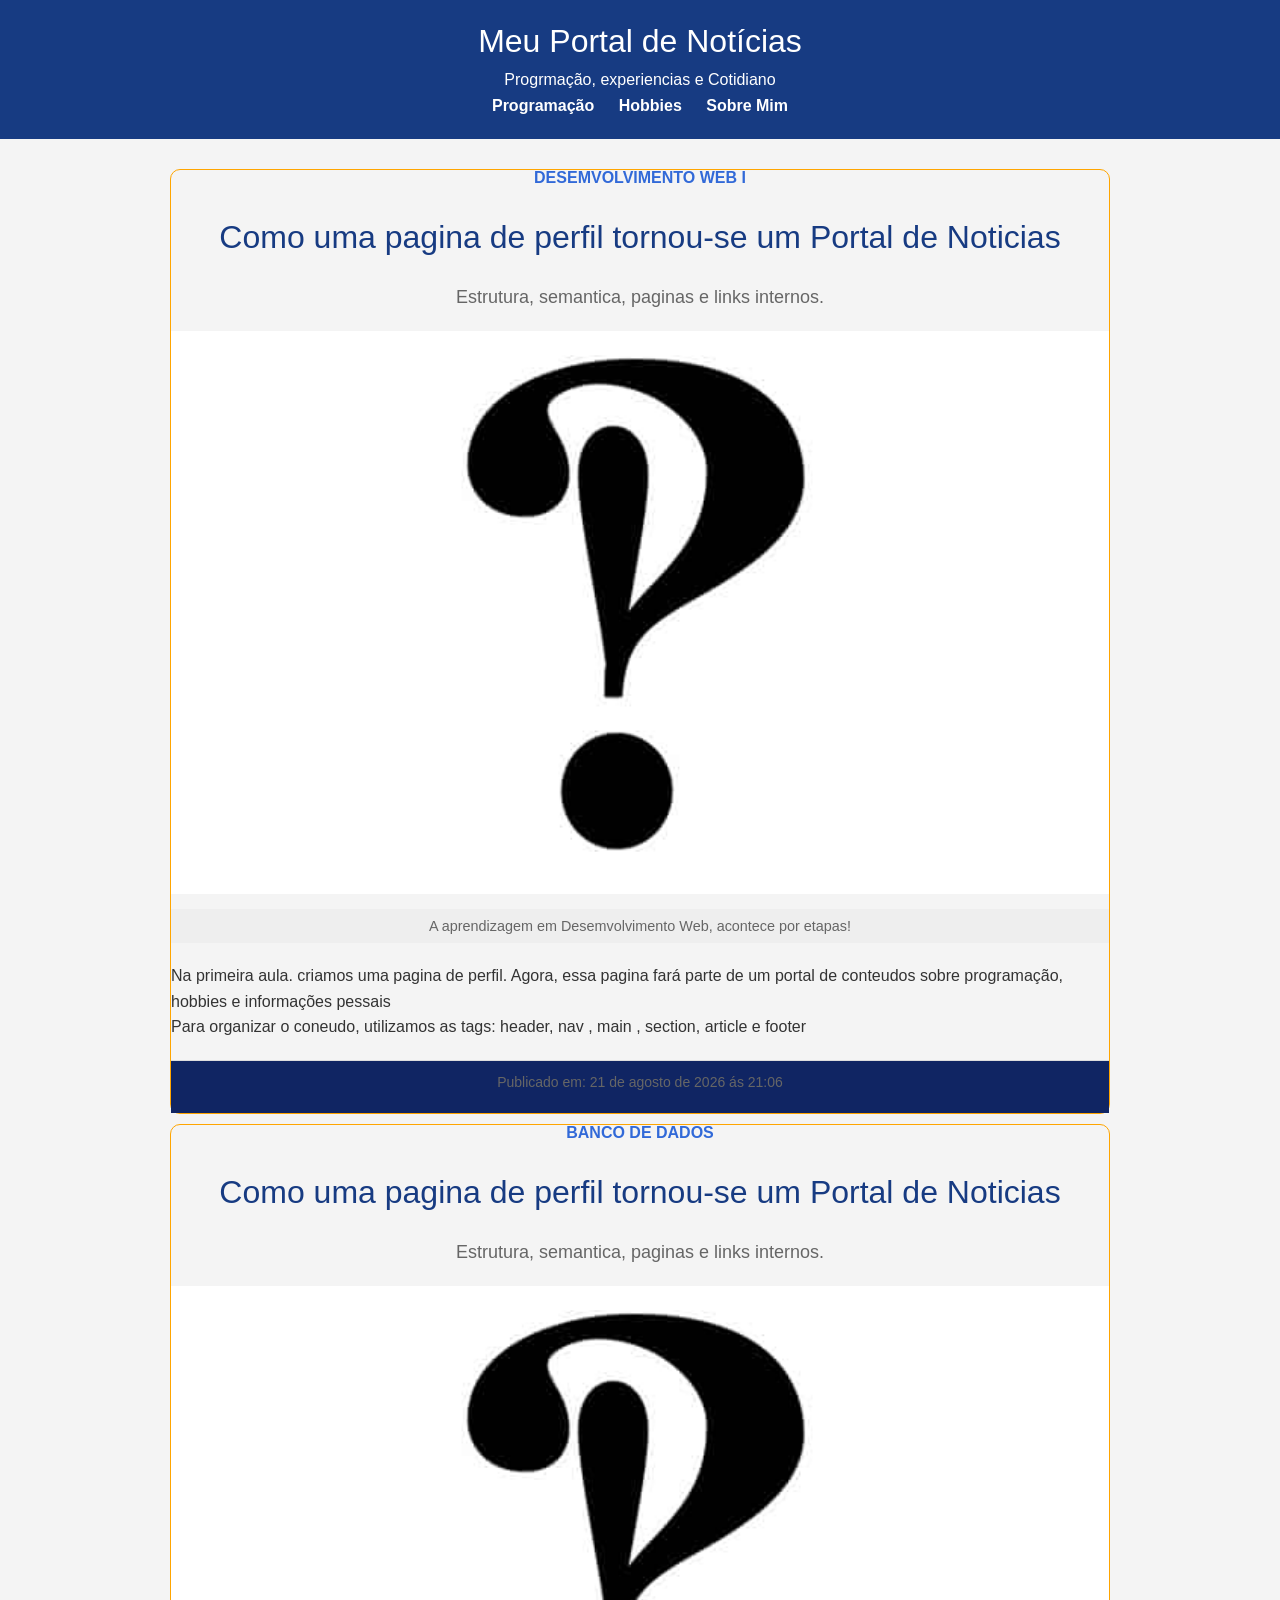
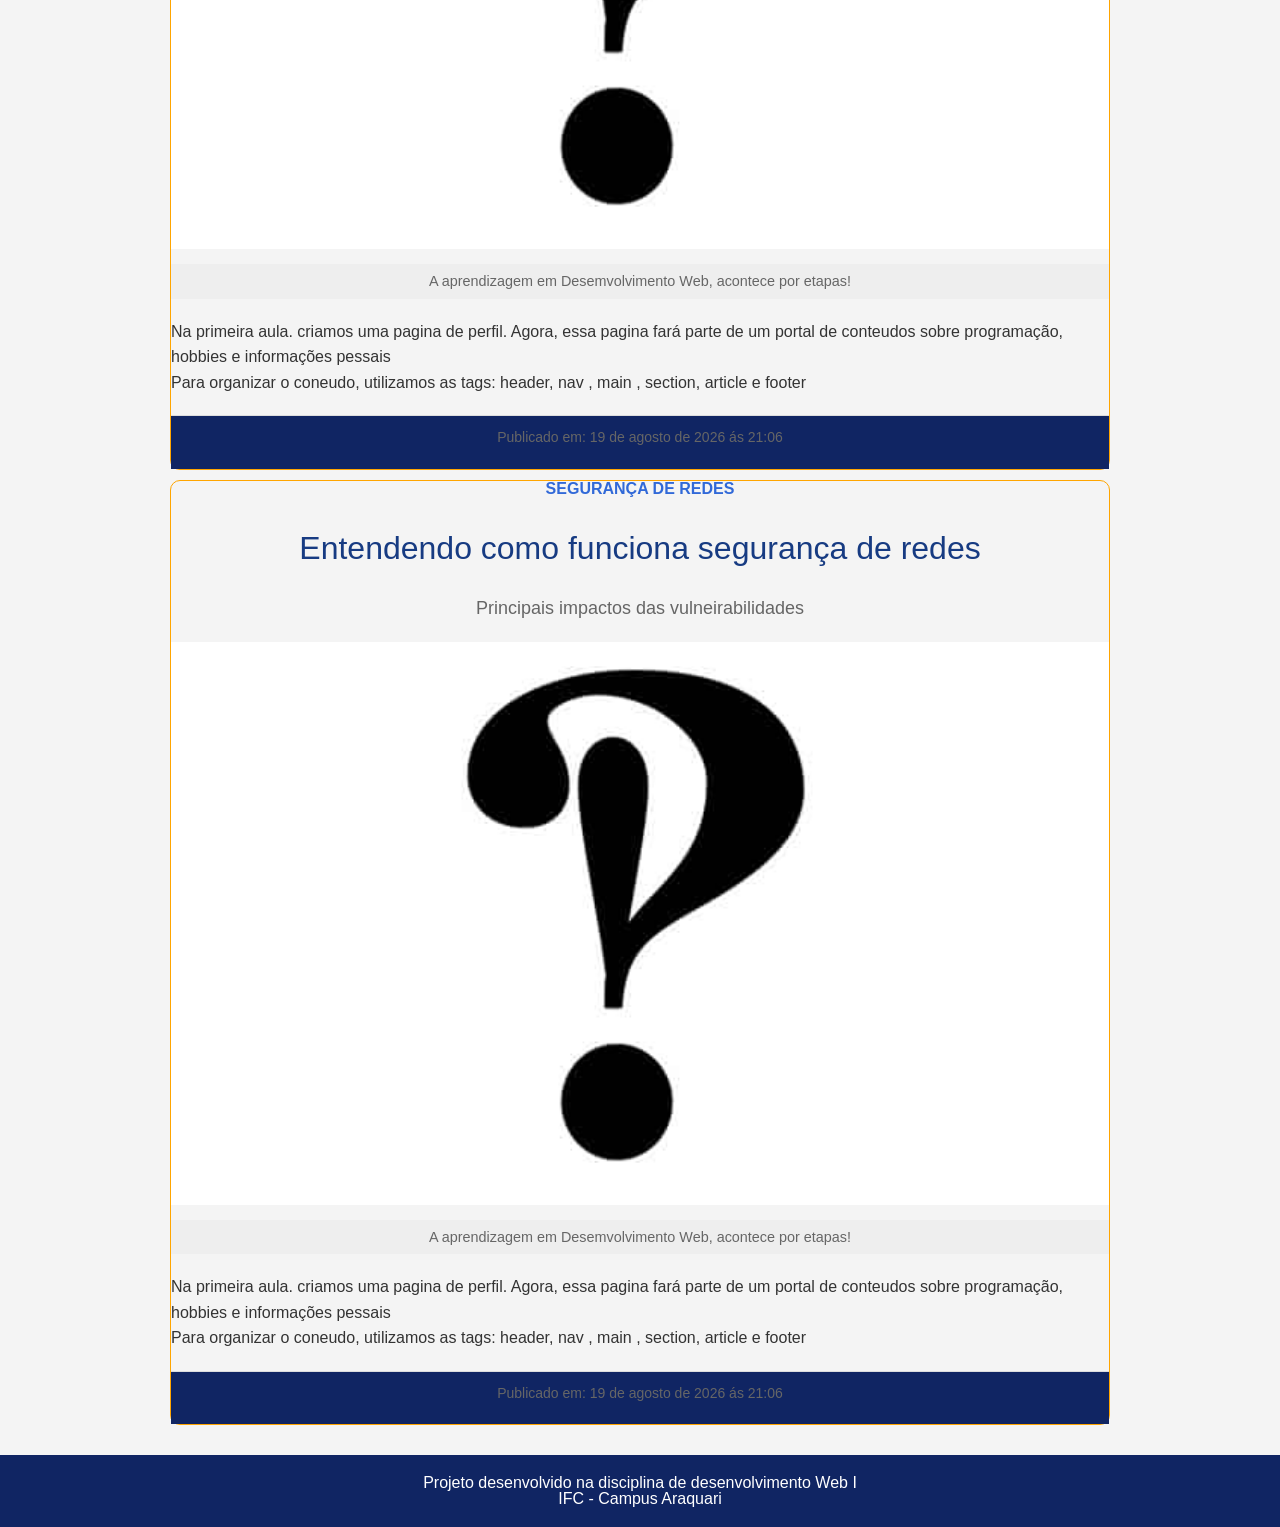
==== index.html @ 73f3cb75 "feat: teste de pagina" ====
<!doctype html>
<html lang="pt-BR">
  <head>
    <meta charset="UTF-8" />
    <meta name="viewport" content="width=device-width, initial-scale=1.0" />
    <title>Potal de Notícias</title>
    <link rel="stylesheet" href="./css/reset.css" />
    <link rel="stylesheet" href="./css/global.css" />
    <link rel="stylesheet" href="./css/style.css" />
  </head>

  <body>
    <header>
      <h1>Meu Portal de Notícias</h1>
      <p>Progrmação, experiencias e Cotidiano</p>

      <nav>
        <ul>
          <ul>
            <li><a href="index.html">Programação</a></li>
            <li><a href="hobbies.html">Hobbies</a></li>
            <li><a href="perfil.html">Sobre Mim</a></li>
          </ul>
        </ul>
      </nav>
    </header>
    <! -- Conteúdo da section hero -- >
    <main>
      <section>
        <header>
          <p class="categoria">Desemvolvimento Web I</p>
          <h3>Como uma pagina de perfil tornou-se um Portal de Noticias</h3>
          <p class="subtitulo">Estrutura, semantica, paginas e links internos.</p>
        </header>

        <article>
        <figure class="imagem-publicacao">
          <img src="./img/interrobang.jpg" alt="interrobang" />
          <figcaption>
            A aprendizagem em Desemvolvimento Web, acontece por etapas!
          </figcaption>
        </figure>
        <p>Na primeira aula. criamos uma pagina de perfil. Agora, essa pagina fará parte de um 
            portal de conteudos sobre programação, hobbies e informações pessais</p>

        <p>

            Para organizar o coneudo, utilizamos as tags:
            <strong> header</header>, <strong> nav </strong>,
            <strong> main </strong>, <strong> section</strong>,
            <strong> article</strong> e <strong> footer</strong>
        </p>

                <footer>
            <p>Publicado em:
                <time datetime="2026-08-21T21:06">
                    21 de agosto de 2026 ás 21:06
                </time>
            </p>
            </p>
        </footer>
        </article>



      </section>

        <section>
        <header>
          <p class="categoria">Banco de Dados</p>
          <h3>Como uma pagina de perfil tornou-se um Portal de Noticias</h3>
          <p class="subtitulo">Estrutura, semantica, paginas e links internos.</p>
        </header>

        <article>
        <figure class="imagem-publicacao">
          <img src="./img/interrobang.jpg" alt="interrobang" />
          <figcaption>
            A aprendizagem em Desemvolvimento Web, acontece por etapas!
          </figcaption>
        </figure>
        <p>Na primeira aula. criamos uma pagina de perfil. Agora, essa pagina fará parte de um 
            portal de conteudos sobre programação, hobbies e informações pessais</p>

        <p>

            Para organizar o coneudo, utilizamos as tags:
            <strong> header</header>, <strong> nav </strong>,
            <strong> main </strong>, <strong> section</strong>,
            <strong> article</strong> e <strong> footer</strong>
        </p>

                <footer>
            <p>Publicado em:
                <time datetime="2026-08-19T21:06">
                    19 de agosto de 2026 ás 21:06
                </time>
            </p>
            </p>
        </footer>
        </article>



      </section>

     <section>
        <header>
          <p class="categoria">Segurança de Redes</p>
          <h3>Entendendo como funciona segurança de redes</h3>
          <p class="subtitulo">Principais impactos das vulneirabilidades</p>
        </header>

        <article>
        <figure class="imagem-publicacao">
          <img src="./img/interrobang.jpg" alt="interrobang" />
          <figcaption>
            A aprendizagem em Desemvolvimento Web, acontece por etapas!
          </figcaption>
        </figure>
        <p>Na primeira aula. criamos uma pagina de perfil. Agora, essa pagina fará parte de um 
            portal de conteudos sobre programação, hobbies e informações pessais</p>

        <p>

            Para organizar o coneudo, utilizamos as tags:
            <strong> header</header>, <strong> nav </strong>,
            <strong> main </strong>, <strong> section</strong>,
            <strong> article</strong> e <strong> footer</strong>
        </p>

                <footer>
            <p>Publicado em:
                <time datetime="2026-08-19T21:06">
                    19 de agosto de 2026 ás 21:06
                </time>
            </p>
            </p>
        </footer>
        </article>



      </section>

    </main>
    <!-- Fechando minha section hero -->

    <footer>
        <p>Projeto desenvolvido na disciplina de desenvolvimento Web I</p>
        <p>IFC - Campus Araquari</p>
    </footer>
  </body>
</html>
---- css/global.css ----
body {
  margin: 0;
  background-color: #f4f4f4;
  color: #333;
  font-family: Arial, Helvetica, sans-serif;
}

body > header {
  background-color: #173b82;
  color: #fff;
  text-align: center;
  padding: 25px;
}

body > header > h1 {
  font-size: 2em;
  margin-bottom: 5px;
}

body > header > p {
  padding: 10px;
}

/* Criando Estilos para o meu menu */
nav > ul {
  padding: 0;
  list-style: none;
}

nav li {
  display: inline;
  margin: 10px;
}

nav a {
  color: #fff;
  text-decoration: none;
  font-weight: bold;
}

nav a:hover {
  text-decoration: underline;
  color: yellow;
}

body footer {
  background-color: #102563;
  color: #fff;
  padding: 20px;
  text-align: center;
}
---- css/style.css ----
main {
  max-width: 960px;
  margin: 30px auto;
  padding: 0 20px;
}

section > header {
  margin-bottom: 25px;
  text-align: center;
}

section > header h3 {
  color: #173b82;
  margin-top: 35px;
  margin-bottom: 35px;
  font-size: 32px;
}

main section {
  border: 1px solid orange;
  border-radius: 10px;
  margin: 10px;
}

/* css para minha figura */

.imagem-publicacao {
  margin: 20px 0;
}

.imagem-publicacao img {
  display: block;
  width: 100%;
  height: auto;
}

.imagem-publicacao figcaption {
  background-color: #eee;
  color: #666;
  font-size: 0.9em;
  padding: 10px;
  text-align: center;
}

article img {
  width: 100%;
  margin: 15px 0;
}
article p {
  line-height: 1.6;
}

.categoria {
  color: #3169d8;
  font-weight: bold;
  text-transform: uppercase;
}

.subtitulo {
  color: #666;
  font-size: 18px;
}

article footer {
  border-top: 1px solid #ddd;
  color: #666;
  font-size: 14px;
  margin-top: 20px;
  padding-top: 10px;
}
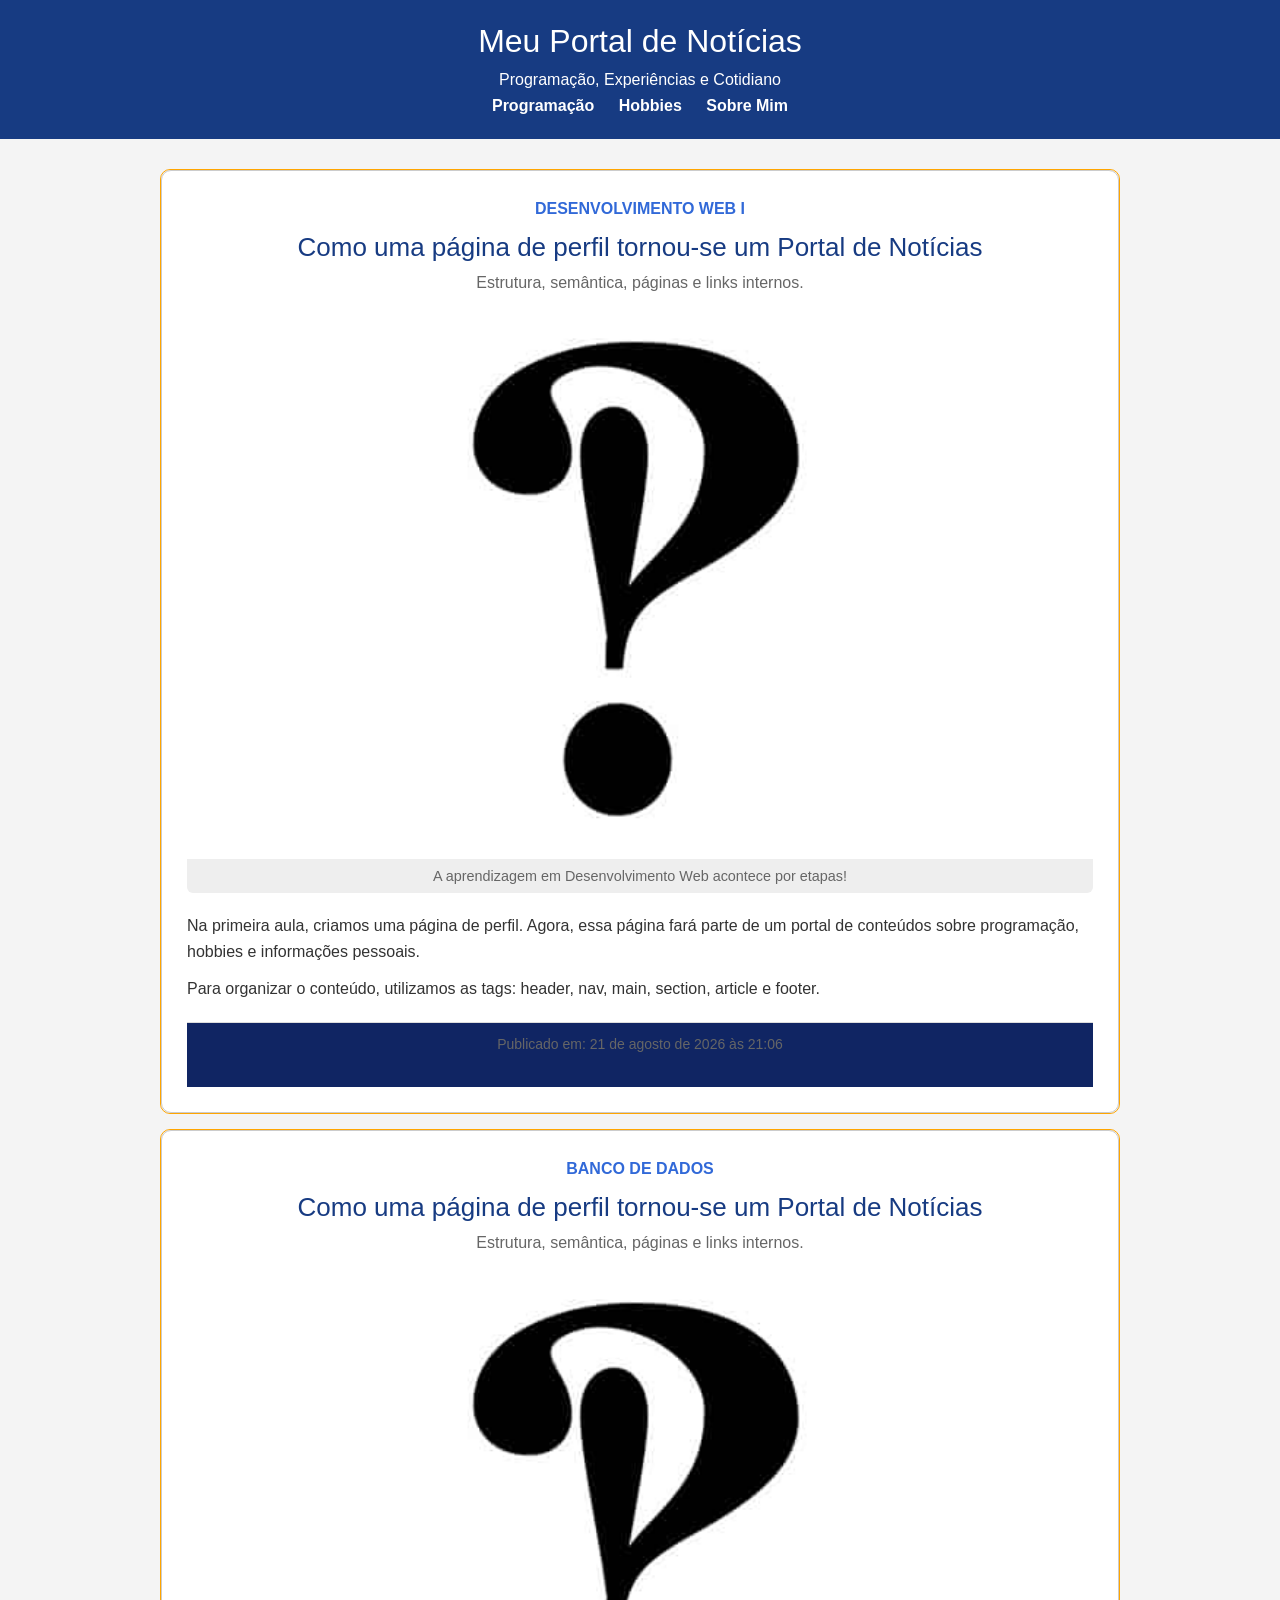
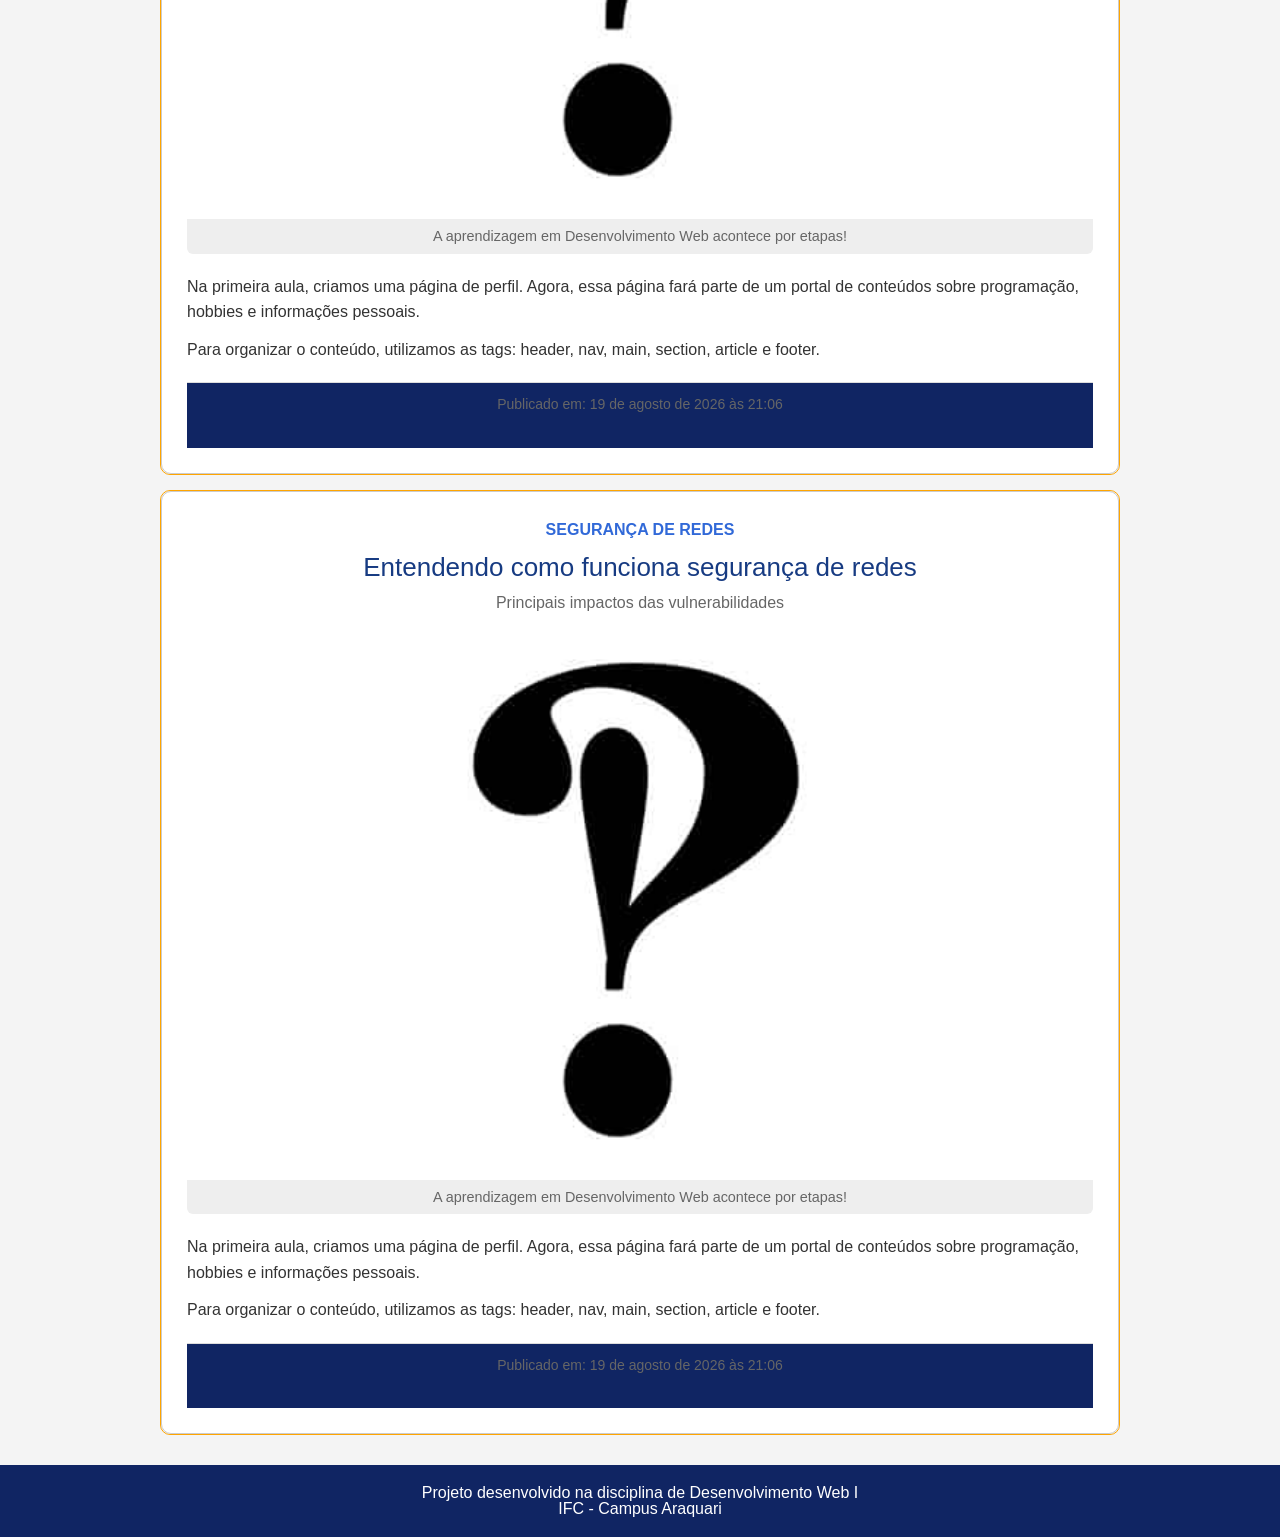
==== commit a067f52d: "Perfil com HTML semantico e Flexbox" ====
--- a/index.html
+++ b/index.html
@@ -3,7 +3,7 @@
   <head>
     <meta charset="UTF-8" />
     <meta name="viewport" content="width=device-width, initial-scale=1.0" />
-    <title>Potal de Notícias</title>
+    <title>Portal de Notícias</title>
     <link rel="stylesheet" href="./css/reset.css" />
     <link rel="stylesheet" href="./css/global.css" />
     <link rel="stylesheet" href="./css/style.css" />
@@ -12,143 +12,143 @@
   <body>
     <header>
       <h1>Meu Portal de Notícias</h1>
-      <p>Progrmação, experiencias e Cotidiano</p>
+      <p>Programação, Experiências e Cotidiano</p>
 
       <nav>
         <ul>
-          <ul>
-            <li><a href="index.html">Programação</a></li>
-            <li><a href="hobbies.html">Hobbies</a></li>
-            <li><a href="perfil.html">Sobre Mim</a></li>
-          </ul>
+          <li><a href="index.html">Programação</a></li>
+          <li><a href="hobbies.html">Hobbies</a></li>
+          <li><a href="perfil.html">Sobre Mim</a></li>
         </ul>
       </nav>
     </header>
-    <! -- Conteúdo da section hero -- >
+
+    <!-- Conteúdo principal -->
     <main>
       <section>
-        <header>
-          <p class="categoria">Desemvolvimento Web I</p>
-          <h3>Como uma pagina de perfil tornou-se um Portal de Noticias</h3>
-          <p class="subtitulo">Estrutura, semantica, paginas e links internos.</p>
-        </header>
+        <article>
+          <header>
+            <p class="categoria">Desenvolvimento Web I</p>
+            <h3>Como uma página de perfil tornou-se um Portal de Notícias</h3>
+            <p class="subtitulo">
+              Estrutura, semântica, páginas e links internos.
+            </p>
+          </header>
 
-        <article>
-        <figure class="imagem-publicacao">
-          <img src="./img/interrobang.jpg" alt="interrobang" />
-          <figcaption>
-            A aprendizagem em Desemvolvimento Web, acontece por etapas!
-          </figcaption>
-        </figure>
-        <p>Na primeira aula. criamos uma pagina de perfil. Agora, essa pagina fará parte de um 
-            portal de conteudos sobre programação, hobbies e informações pessais</p>
+          <figure class="imagem-publicacao">
+            <img src="./img/interrobang.jpg" alt="interrobang" />
+            <figcaption>
+              A aprendizagem em Desenvolvimento Web acontece por etapas!
+            </figcaption>
+          </figure>
 
-        <p>
+          <p>
+            Na primeira aula, criamos uma página de perfil. Agora, essa página
+            fará parte de um portal de conteúdos sobre programação, hobbies e
+            informações pessoais.
+          </p>
 
-            Para organizar o coneudo, utilizamos as tags:
-            <strong> header</header>, <strong> nav </strong>,
-            <strong> main </strong>, <strong> section</strong>,
-            <strong> article</strong> e <strong> footer</strong>
-        </p>
+          <p>
+            Para organizar o conteúdo, utilizamos as tags:
+            <strong>header</strong>, <strong>nav</strong>,
+            <strong>main</strong>, <strong>section</strong>,
+            <strong>article</strong> e <strong>footer</strong>.
+          </p>
 
-                <footer>
-            <p>Publicado em:
-                <time datetime="2026-08-21T21:06">
-                    21 de agosto de 2026 ás 21:06
-                </time>
+          <footer>
+            <p>
+              Publicado em:
+              <time datetime="2026-08-21T21:06"
+                >21 de agosto de 2026 às 21:06</time>
             </p>
-            </p>
-        </footer>
+          </footer>
         </article>
-
-
-
       </section>
 
-        <section>
-        <header>
-          <p class="categoria">Banco de Dados</p>
-          <h3>Como uma pagina de perfil tornou-se um Portal de Noticias</h3>
-          <p class="subtitulo">Estrutura, semantica, paginas e links internos.</p>
-        </header>
+      <section>
+        <article>
+          <header>
+            <p class="categoria">Banco de Dados</p>
+            <h3>Como uma página de perfil tornou-se um Portal de Notícias</h3>
+            <p class="subtitulo">
+              Estrutura, semântica, páginas e links internos.
+            </p>
+          </header>
 
-        <article>
-        <figure class="imagem-publicacao">
-          <img src="./img/interrobang.jpg" alt="interrobang" />
-          <figcaption>
-            A aprendizagem em Desemvolvimento Web, acontece por etapas!
-          </figcaption>
-        </figure>
-        <p>Na primeira aula. criamos uma pagina de perfil. Agora, essa pagina fará parte de um 
-            portal de conteudos sobre programação, hobbies e informações pessais</p>
+          <figure class="imagem-publicacao">
+            <img src="./img/interrobang.jpg" alt="interrobang" />
+            <figcaption>
+              A aprendizagem em Desenvolvimento Web acontece por etapas!
+            </figcaption>
+          </figure>
 
-        <p>
+          <p>
+            Na primeira aula, criamos uma página de perfil. Agora, essa página
+            fará parte de um portal de conteúdos sobre programação, hobbies e
+            informações pessoais.
+          </p>
 
-            Para organizar o coneudo, utilizamos as tags:
-            <strong> header</header>, <strong> nav </strong>,
-            <strong> main </strong>, <strong> section</strong>,
-            <strong> article</strong> e <strong> footer</strong>
-        </p>
+          <p>
+            Para organizar o conteúdo, utilizamos as tags:
+            <strong>header</strong>, <strong>nav</strong>,
+            <strong>main</strong>, <strong>section</strong>,
+            <strong>article</strong> e <strong>footer</strong>.
+          </p>
 
-                <footer>
-            <p>Publicado em:
-                <time datetime="2026-08-19T21:06">
-                    19 de agosto de 2026 ás 21:06
-                </time>
+          <footer>
+            <p>
+              Publicado em:
+              <time datetime="2026-08-19T21:06"
+                >19 de agosto de 2026 às 21:06</time
+              >
             </p>
-            </p>
-        </footer>
+          </footer>
         </article>
-
-
-
       </section>
 
-     <section>
-        <header>
-          <p class="categoria">Segurança de Redes</p>
-          <h3>Entendendo como funciona segurança de redes</h3>
-          <p class="subtitulo">Principais impactos das vulneirabilidades</p>
-        </header>
+      <section>
+        <article>
+          <header>
+            <p class="categoria">Segurança de Redes</p>
+            <h3>Entendendo como funciona segurança de redes</h3>
+            <p class="subtitulo">Principais impactos das vulnerabilidades</p>
+          </header>
 
-        <article>
-        <figure class="imagem-publicacao">
-          <img src="./img/interrobang.jpg" alt="interrobang" />
-          <figcaption>
-            A aprendizagem em Desemvolvimento Web, acontece por etapas!
-          </figcaption>
-        </figure>
-        <p>Na primeira aula. criamos uma pagina de perfil. Agora, essa pagina fará parte de um 
-            portal de conteudos sobre programação, hobbies e informações pessais</p>
+          <figure class="imagem-publicacao">
+            <img src="./img/interrobang.jpg" alt="interrobang" />
+            <figcaption>
+              A aprendizagem em Desenvolvimento Web acontece por etapas!
+            </figcaption>
+          </figure>
 
-        <p>
+          <p>
+            Na primeira aula, criamos uma página de perfil. Agora, essa página
+            fará parte de um portal de conteúdos sobre programação, hobbies e
+            informações pessoais.
+          </p>
 
-            Para organizar o coneudo, utilizamos as tags:
-            <strong> header</header>, <strong> nav </strong>,
-            <strong> main </strong>, <strong> section</strong>,
-            <strong> article</strong> e <strong> footer</strong>
-        </p>
+          <p>
+            Para organizar o conteúdo, utilizamos as tags:
+            <strong>header</strong>, <strong>nav</strong>,
+            <strong>main</strong>, <strong>section</strong>,
+            <strong>article</strong> e <strong>footer</strong>.
+          </p>
 
-                <footer>
-            <p>Publicado em:
-                <time datetime="2026-08-19T21:06">
-                    19 de agosto de 2026 ás 21:06
-                </time>
+          <footer>
+            <p>
+              Publicado em:
+              <time datetime="2026-08-19T21:06"
+                >19 de agosto de 2026 às 21:06</time
+              >
             </p>
-            </p>
-        </footer>
+          </footer>
         </article>
-
-
-
       </section>
-
     </main>
-    <!-- Fechando minha section hero -->
 
     <footer>
-        <p>Projeto desenvolvido na disciplina de desenvolvimento Web I</p>
-        <p>IFC - Campus Araquari</p>
+      <p>Projeto desenvolvido na disciplina de Desenvolvimento Web I</p>
+      <p>IFC - Campus Araquari</p>
     </footer>
   </body>
 </html>
--- a/css/style.css
+++ b/css/style.css
@@ -4,26 +4,44 @@
   padding: 0 20px;
 }
 
-section > header {
-  margin-bottom: 25px;
+main > section {
+  border: 1px solid orange;
+  border-radius: 10px;
+  margin: 15px 0;
+}
+
+article {
+  background-color: #ffffff;
+  border: 1px solid #cccccc;
+  border-radius: 10px;
+  padding: 25px;
+}
+
+article header {
+  margin-bottom: 20px;
   text-align: center;
 }
 
-section > header h3 {
+article header h3 {
   color: #173b82;
-  margin-top: 35px;
-  margin-bottom: 35px;
-  font-size: 32px;
+  font-size: 26px;
+  margin: 10px 0;
 }
 
-main section {
-  border: 1px solid orange;
-  border-radius: 10px;
-  margin: 10px;
+article p {
+  line-height: 1.6;
+  margin-bottom: 12px;
 }
 
-/* css para minha figura */
+/* Tags de código dentro do texto */
+article code {
+  background-color: #f4f4f4;
+  padding: 2px 5px;
+  border-radius: 4px;
+  font-weight: bold;
+}
 
+/* Figura e Imagem */
 .imagem-publicacao {
   margin: 20px 0;
 }
@@ -32,6 +50,7 @@
   display: block;
   width: 100%;
   height: auto;
+  border-radius: 6px 6px 0 0;
 }
 
 .imagem-publicacao figcaption {
@@ -40,14 +59,7 @@
   font-size: 0.9em;
   padding: 10px;
   text-align: center;
-}
-
-article img {
-  width: 100%;
-  margin: 15px 0;
-}
-article p {
-  line-height: 1.6;
+  border-radius: 0 0 6px 6px;
 }
 
 .categoria {
@@ -58,7 +70,7 @@
 
 .subtitulo {
   color: #666;
-  font-size: 18px;
+  font-size: 16px;
 }
 
 article footer {
@@ -69,3 +81,4 @@
   padding-top: 10px;
 }
 
+
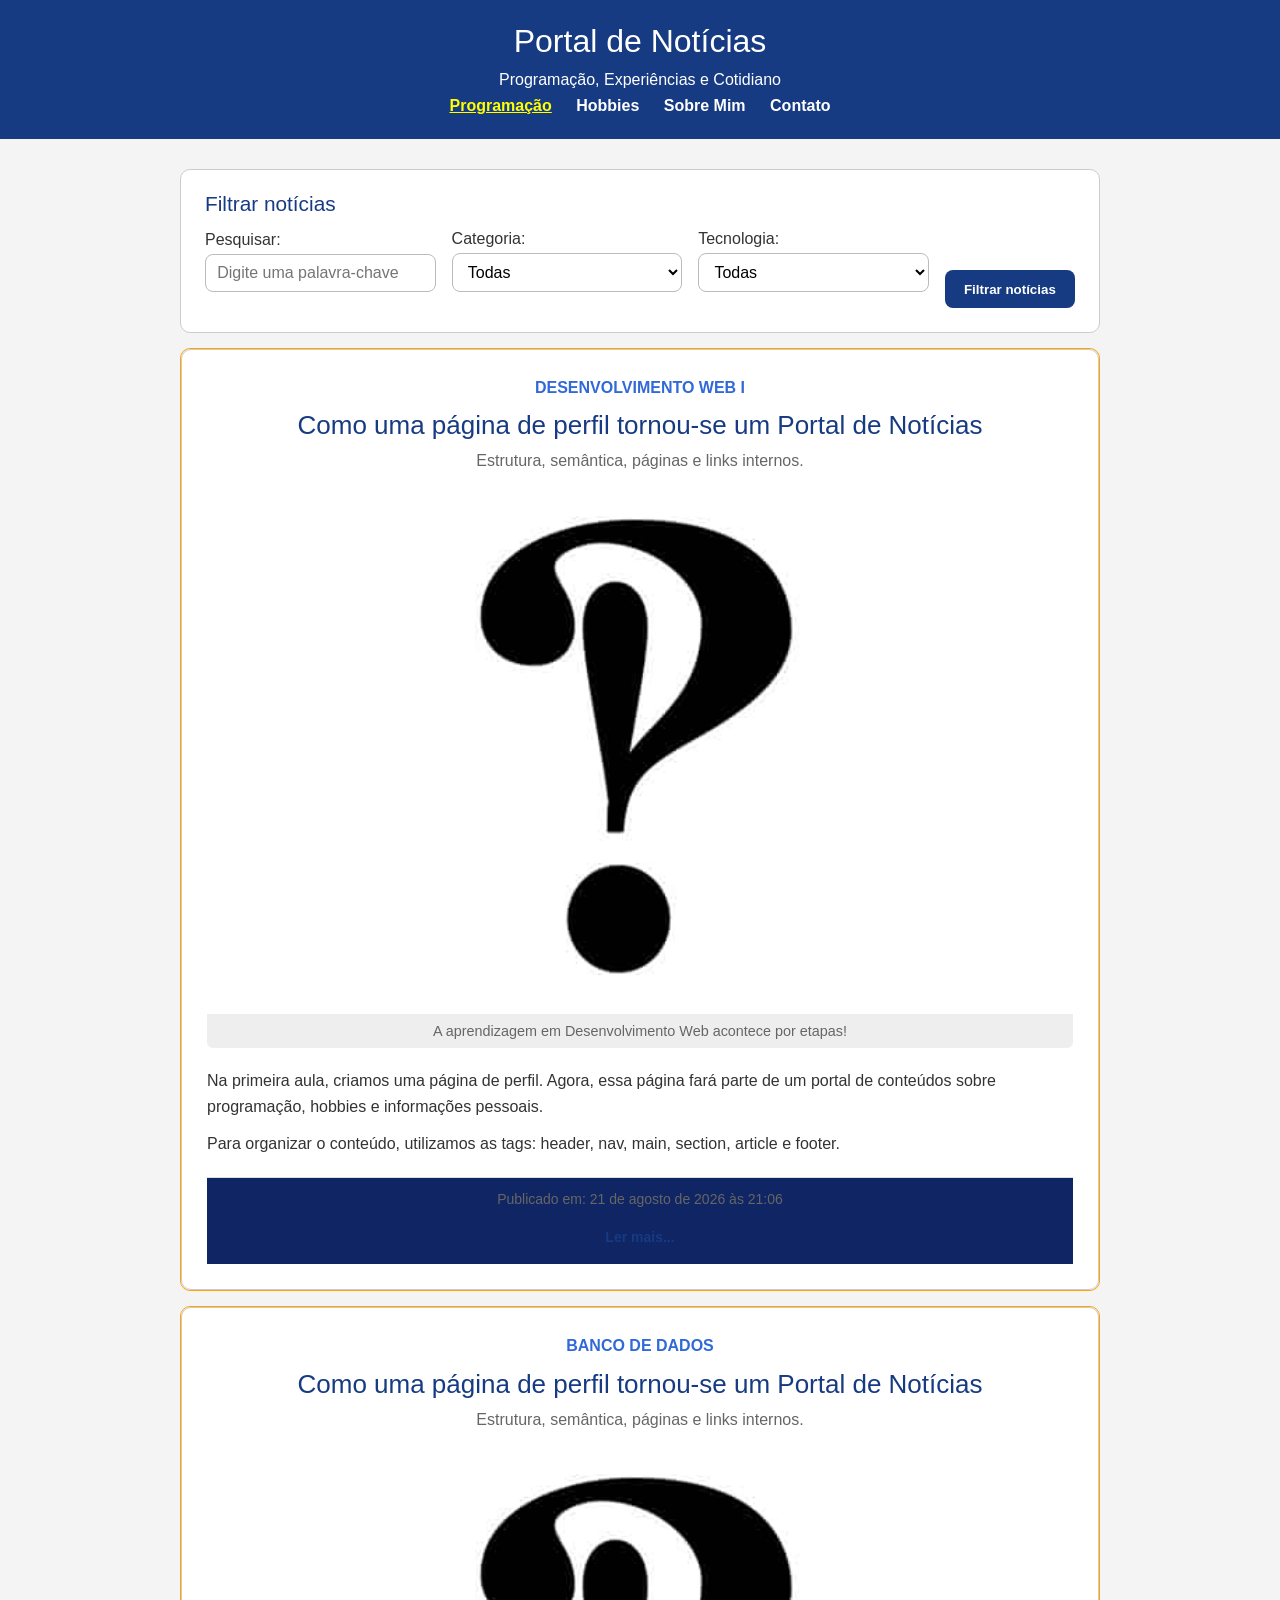
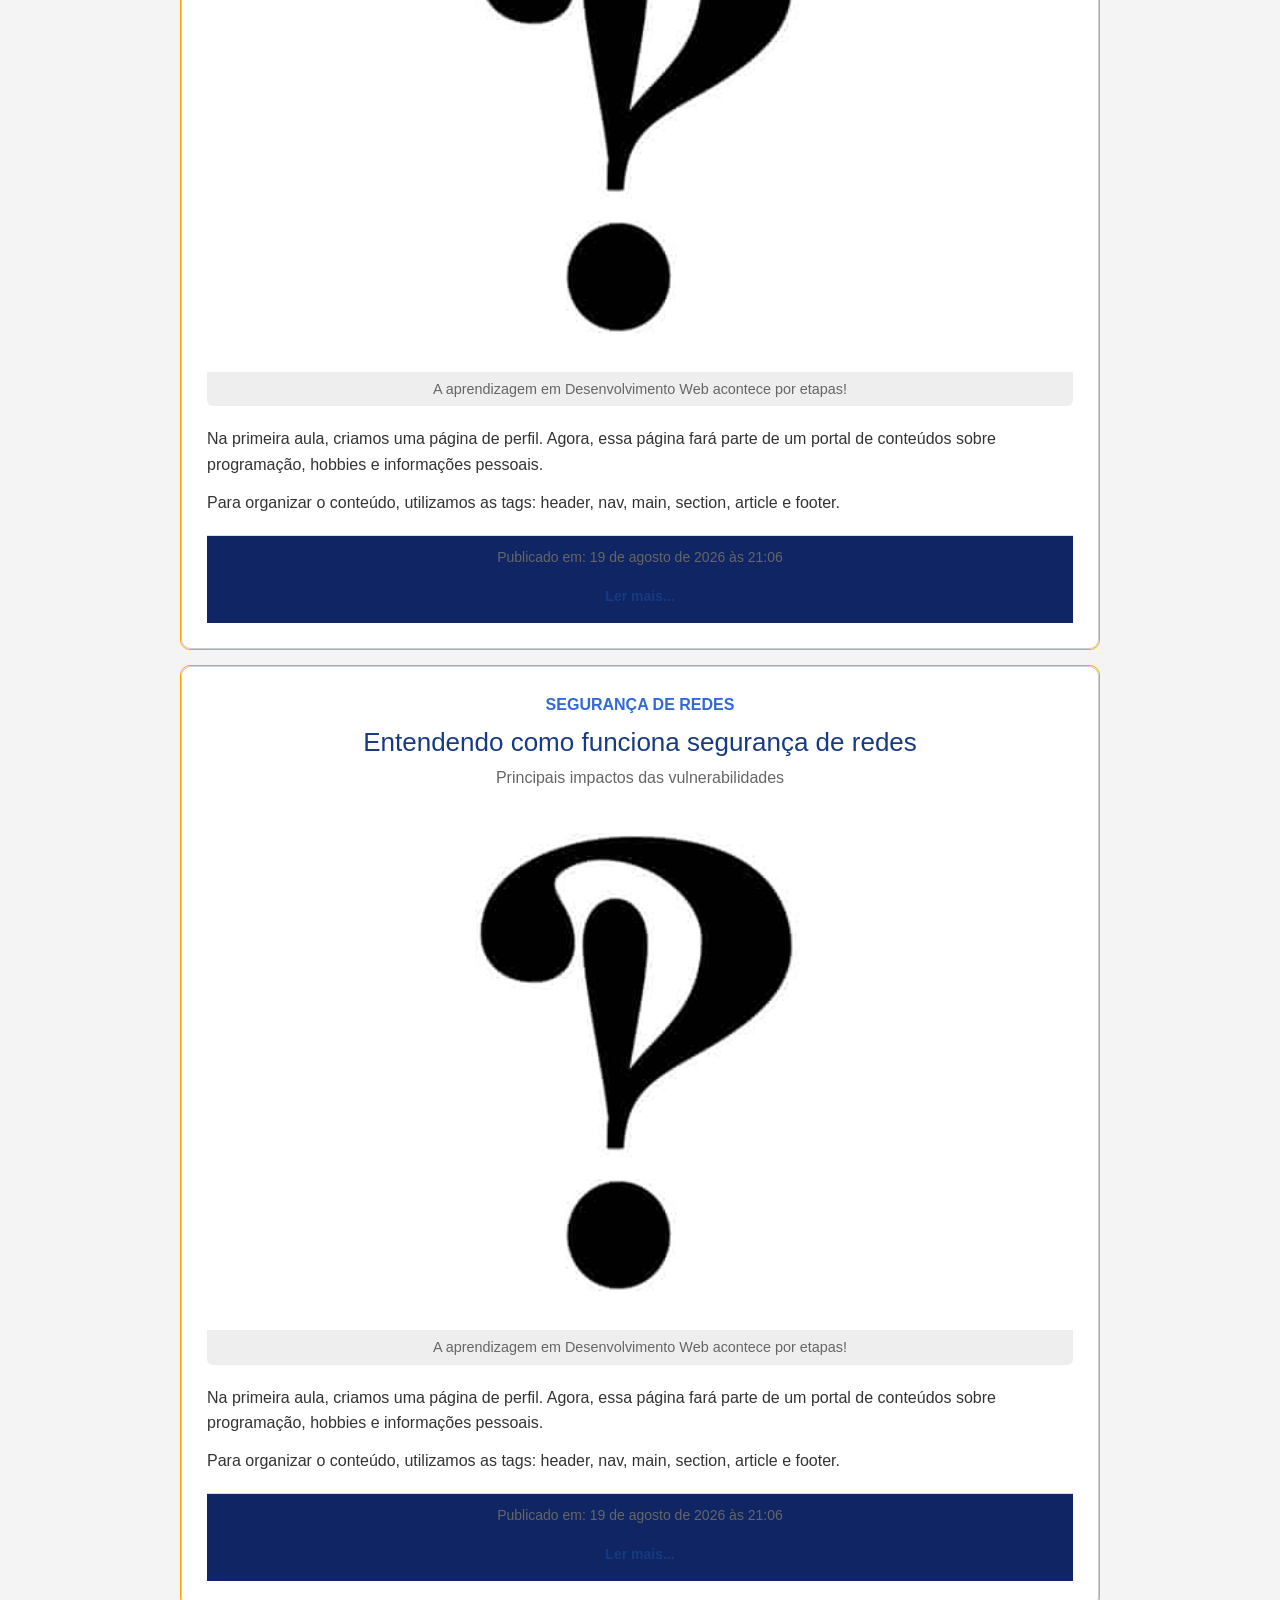
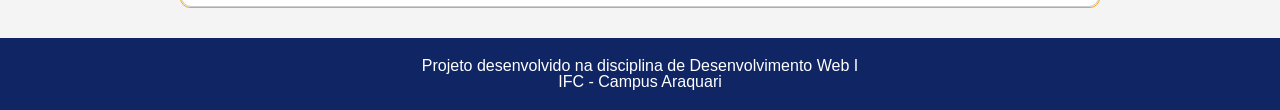
==== commit 84cff48c: "Atividade prática: formulários no Portal de Notícias" ====
--- a/index.html
+++ b/index.html
@@ -11,20 +11,62 @@
 
   <body>
     <header>
-      <h1>Meu Portal de Notícias</h1>
+      <h1>Portal de Notícias</h1>
       <p>Programação, Experiências e Cotidiano</p>
 
       <nav>
         <ul>
-          <li><a href="index.html">Programação</a></li>
+          <li><a href="index.html" aria-current="page">Programação</a></li>
           <li><a href="hobbies.html">Hobbies</a></li>
           <li><a href="perfil.html">Sobre Mim</a></li>
+          <li><a href="contato.html">Contato</a></li>
         </ul>
       </nav>
     </header>
 
     <!-- Conteúdo principal -->
     <main>
+      <!-- Filtro de notícias -->
+      <section class="filtro-noticias">
+        <h2>Filtrar notícias</h2>
+
+        <form method="get" action="index.html">
+          <div class="campo">
+            <label for="busca">Pesquisar:</label>
+            <input
+              type="search"
+              id="busca"
+              name="busca"
+              placeholder="Digite uma palavra-chave"
+            />
+          </div>
+
+          <div class="campo">
+            <label for="categoria">Categoria:</label>
+            <select id="categoria" name="categoria">
+              <option value="">Todas</option>
+              <option value="desenvolvimento-web">Desenvolvimento Web</option>
+              <option value="banco-de-dados">Banco de Dados</option>
+              <option value="seguranca-redes">Segurança de Redes</option>
+            </select>
+          </div>
+
+          <div class="campo">
+            <label for="tecnologia">Tecnologia:</label>
+            <select id="tecnologia" name="tecnologia">
+              <option value="">Todas</option>
+              <option value="html">HTML</option>
+              <option value="css">CSS</option>
+              <option value="javascript">JavaScript</option>
+              <option value="mysql">MySQL</option>
+            </select>
+          </div>
+
+          <button type="submit">Filtrar notícias</button>
+        </form>
+      </section>
+
+      <!-- Notícia 1 -->
       <section>
         <article>
           <header>
@@ -59,12 +101,15 @@
             <p>
               Publicado em:
               <time datetime="2026-08-21T21:06"
-                >21 de agosto de 2026 às 21:06</time>
-            </p>
+                >21 de agosto de 2026 às 21:06</time
+              >
+            </p>
+            <a href="./noticias/noticia-html.html">Ler mais...</a>
           </footer>
         </article>
       </section>
 
+      <!-- Notícia 2 -->
       <section>
         <article>
           <header>
@@ -102,10 +147,12 @@
                 >19 de agosto de 2026 às 21:06</time
               >
             </p>
+            <a href="./noticias/noticia-banco-dados.html">Ler mais...</a>
           </footer>
         </article>
       </section>
 
+      <!-- Notícia 3 -->
       <section>
         <article>
           <header>
@@ -141,6 +188,7 @@
                 >19 de agosto de 2026 às 21:06</time
               >
             </p>
+            <a href="./noticias/noticia-html.html">Ler mais...</a>
           </footer>
         </article>
       </section>
@@ -151,4 +199,4 @@
       <p>IFC - Campus Araquari</p>
     </footer>
   </body>
-</html>
+</html>
--- a/css/global.css
+++ b/css/global.css
@@ -1,12 +1,31 @@
+/* ===== Variáveis globais ===== */
+:root {
+  --cor-primaria: #173b82;
+  --cor-primaria-escura: #102563;
+  --cor-destaque: #ffb703;
+  --cor-fundo: #f4f4f4;
+  --cor-texto: #333;
+  --cor-borda: #ccc;
+  --cor-cartao: #ffffff;
+  --raio: 8px;
+  --espaco: 1rem;
+}
+
+*,
+*::before,
+*::after {
+  box-sizing: border-box;
+}
+
 body {
   margin: 0;
-  background-color: #f4f4f4;
-  color: #333;
+  background-color: var(--cor-fundo);
+  color: var(--cor-texto);
   font-family: Arial, Helvetica, sans-serif;
 }
 
 body > header {
-  background-color: #173b82;
+  background-color: var(--cor-primaria);
   color: #fff;
   text-align: center;
   padding: 25px;
@@ -21,7 +40,7 @@
   padding: 10px;
 }
 
-/* Criando Estilos para o meu menu */
+/* Menu */
 nav > ul {
   padding: 0;
   list-style: none;
@@ -38,14 +57,74 @@
   font-weight: bold;
 }
 
-nav a:hover {
+nav a:hover,
+nav a:focus-visible {
   text-decoration: underline;
   color: yellow;
 }
 
+nav a[aria-current="page"] {
+  color: yellow;
+  text-decoration: underline;
+}
+
 body footer {
-  background-color: #102563;
+  background-color: var(--cor-primaria-escura);
   color: #fff;
   padding: 20px;
   text-align: center;
 }
+
+/* ===== Formulários (global) ===== */
+form .campo {
+  display: flex;
+  flex-direction: column;
+  gap: 0.4rem;
+  margin-bottom: 1rem;
+}
+
+input,
+select,
+textarea {
+  padding: 0.55rem 0.7rem;
+  border: 1px solid #bbb;
+  border-radius: var(--raio);
+  font: inherit;
+  background-color: #fff;
+}
+
+input:focus-visible,
+select:focus-visible,
+textarea:focus-visible,
+button:focus-visible {
+  outline: 3px solid var(--cor-destaque);
+  outline-offset: 2px;
+}
+
+fieldset {
+  border: 1px solid var(--cor-borda);
+  border-radius: var(--raio);
+  padding: 0.75rem 1rem;
+  margin-bottom: 1rem;
+}
+
+legend {
+  font-weight: bold;
+  color: var(--cor-primaria);
+  padding: 0 0.4rem;
+}
+
+button {
+  padding: 0.7rem 1.2rem;
+  background-color: var(--cor-primaria);
+  color: #fff;
+  border: none;
+  border-radius: var(--raio);
+  font-weight: bold;
+  cursor: pointer;
+  transition: background-color 0.2s;
+}
+
+button:hover {
+  background-color: var(--cor-primaria-escura);
+}
--- a/css/style.css
+++ b/css/style.css
@@ -11,7 +11,7 @@
 }
 
 article {
-  background-color: #ffffff;
+  background-color: var(--cor-cartao, #ffffff);
   border: 1px solid #cccccc;
   border-radius: 10px;
   padding: 25px;
@@ -23,7 +23,7 @@
 }
 
 article header h3 {
-  color: #173b82;
+  color: var(--cor-primaria, #173b82);
   font-size: 26px;
   margin: 10px 0;
 }
@@ -81,4 +81,55 @@
   padding-top: 10px;
 }
 
+article footer a {
+  display: inline-block;
+  margin-top: 0.5rem;
+  color: var(--cor-primaria, #173b82);
+  font-weight: bold;
+  text-decoration: none;
+}
 
+article footer a:hover,
+article footer a:focus-visible {
+  text-decoration: underline;
+}
+
+/* ===== Filtro de notícias (home) ===== */
+.filtro-noticias {
+  background-color: #fff;
+  border: 1px solid var(--cor-borda, #ccc);
+  border-radius: 10px;
+  padding: 1.5rem;
+  margin: 15px 0;
+}
+
+.filtro-noticias h2 {
+  color: var(--cor-primaria, #173b82);
+  margin-bottom: 1rem;
+  font-size: 1.3rem;
+}
+
+.filtro-noticias form {
+  display: flex;
+  flex-wrap: wrap;
+  gap: 1rem;
+  align-items: flex-end;
+}
+
+.filtro-noticias .campo {
+  flex: 1 1 200px;
+  display: flex;
+  flex-direction: column;
+  gap: 0.4rem;
+}
+
+.filtro-noticias button {
+  flex: 0 0 auto;
+}
+
+@media (max-width: 520px) {
+  .filtro-noticias form {
+    flex-direction: column;
+    align-items: stretch;
+  }
+}
